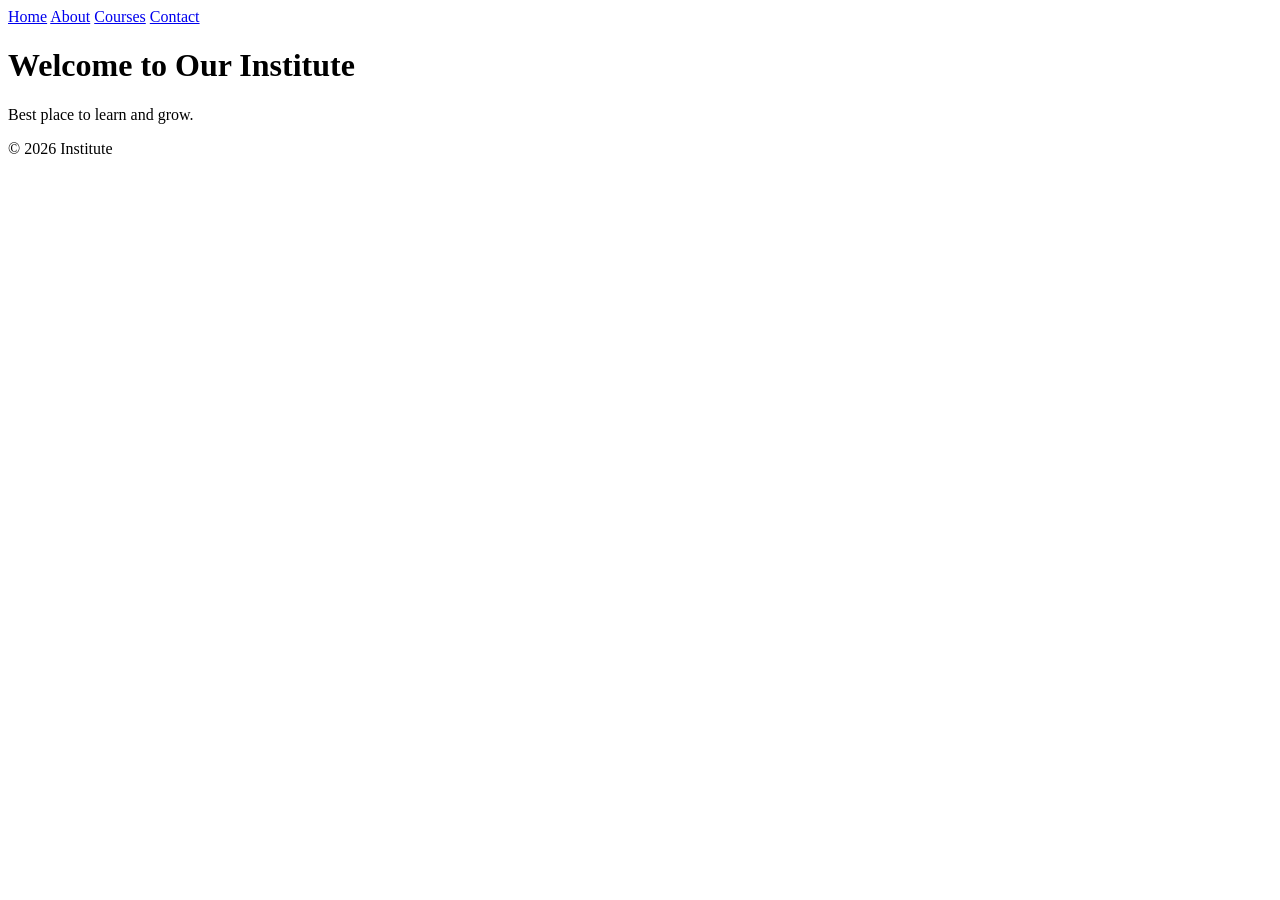
==== index.html @ 06dd2f5c "Create index.html" ====
<!DOCTYPE html>
<html>
<head>
  <title>Home</title>
  <link rel="stylesheet" href="style.css">
</head>
<body>

<nav>
  <a href="index.html">Home</a>
  <a href="about.html">About</a>
  <a href="courses.html">Courses</a>
  <a href="contact.html">Contact</a>
</nav>

<div class="container">
  <h1>Welcome to Our Institute</h1>
  <p>Best place to learn and grow.</p>
</div>

<footer>
  <p>© 2026 Institute</p>
</footer>

</body>
</html>
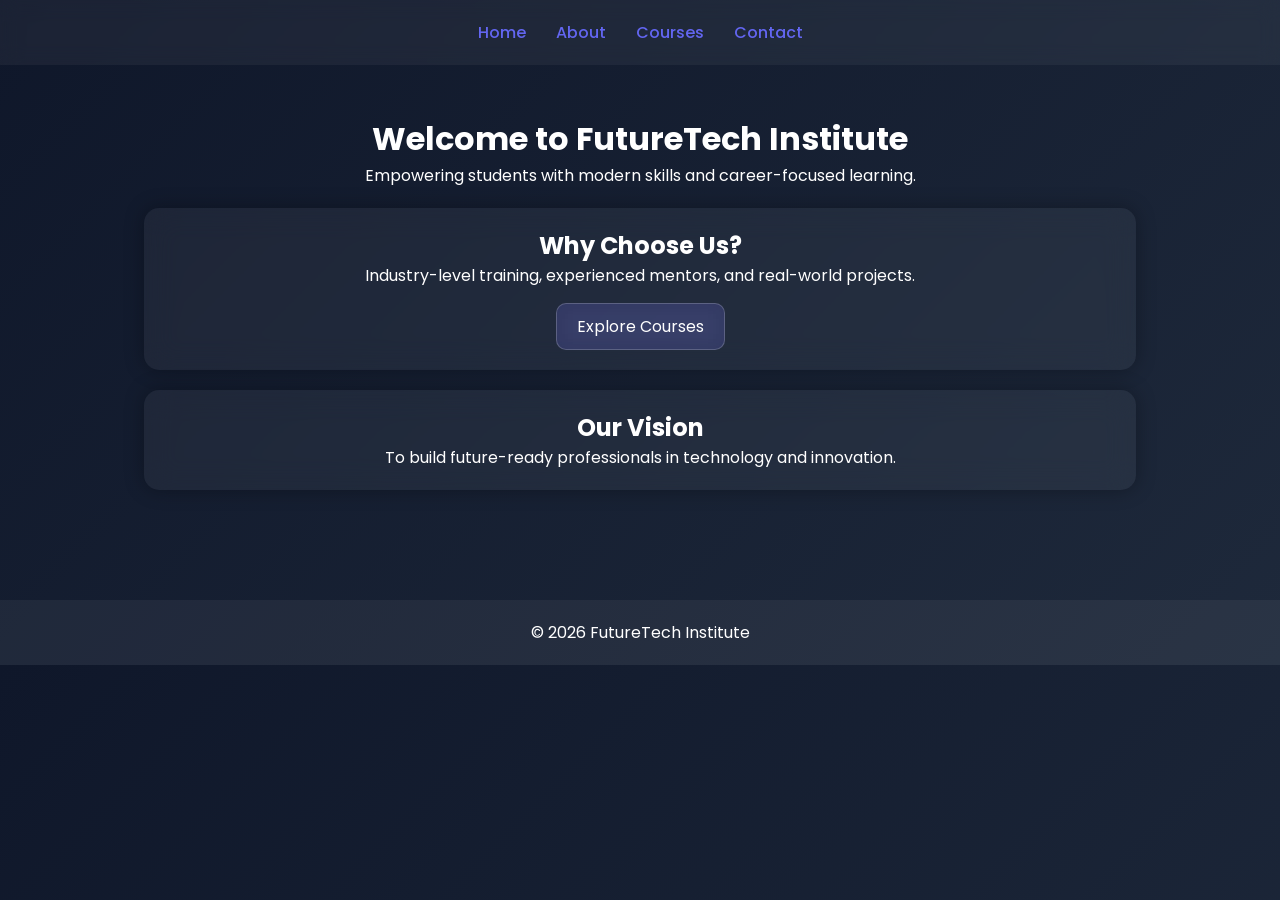
==== commit eea12755: "Update index.html" ====
--- a/index.html
+++ b/index.html
@@ -14,12 +14,23 @@
 </nav>
 
 <div class="container">
-  <h1>Welcome to Our Institute</h1>
-  <p>Best place to learn and grow.</p>
+  <h1>Welcome to FutureTech Institute</h1>
+  <p>Empowering students with modern skills and career-focused learning.</p>
+
+  <div class="card">
+    <h2>Why Choose Us?</h2>
+    <p>Industry-level training, experienced mentors, and real-world projects.</p>
+    <a href="courses.html" class="btn">Explore Courses</a>
+  </div>
+
+  <div class="card">
+    <h2>Our Vision</h2>
+    <p>To build future-ready professionals in technology and innovation.</p>
+  </div>
 </div>
 
 <footer>
-  <p>© 2026 Institute</p>
+  <p>© 2026 FutureTech Institute</p>
 </footer>
 
 </body>
--- a/style.css
+++ b/style.css
@@ -0,0 +1,76 @@
+@import url('https://fonts.googleapis.com/css2?family=Poppins:wght@300;500;700&display=swap');
+
+* {
+  margin: 0;
+  padding: 0;
+  box-sizing: border-box;
+  font-family: 'Poppins', sans-serif;
+}
+
+body {
+  background: linear-gradient(135deg, #0f172a, #1e293b);
+  color: white;
+}
+
+/* NAVBAR */
+nav {
+  display: flex;
+  justify-content: center;
+  gap: 30px;
+  padding: 20px;
+  backdrop-filter: blur(10px);
+  background: rgba(255,255,255,0.05);
+}
+
+nav a {
+  color: #6366f1;
+  text-decoration: none;
+  font-weight: 500;
+}
+
+nav a:hover {
+  color: #22c55e;
+}
+
+/* CONTAINER */
+.container {
+  padding: 50px 20px;
+  text-align: center;
+}
+
+/* GLASS CARD */
+.card {
+  background: rgba(255,255,255,0.05);
+  padding: 20px;
+  margin: 20px auto;
+  width: 80%;
+  border-radius: 15px;
+  backdrop-filter: blur(15px);
+  box-shadow: 0 0 20px rgba(0,0,0,0.3);
+}
+
+/* BUTTON GLASS EFFECT */
+.btn {
+  display: inline-block;
+  padding: 10px 20px;
+  margin-top: 15px;
+  border-radius: 10px;
+  background: rgba(99,102,241,0.2);
+  color: white;
+  text-decoration: none;
+  backdrop-filter: blur(10px);
+  border: 1px solid rgba(255,255,255,0.2);
+  transition: 0.3s;
+}
+
+.btn:hover {
+  background: #6366f1;
+}
+
+/* FOOTER */
+footer {
+  text-align: center;
+  padding: 20px;
+  margin-top: 40px;
+  background: rgba(255,255,255,0.05);
+}
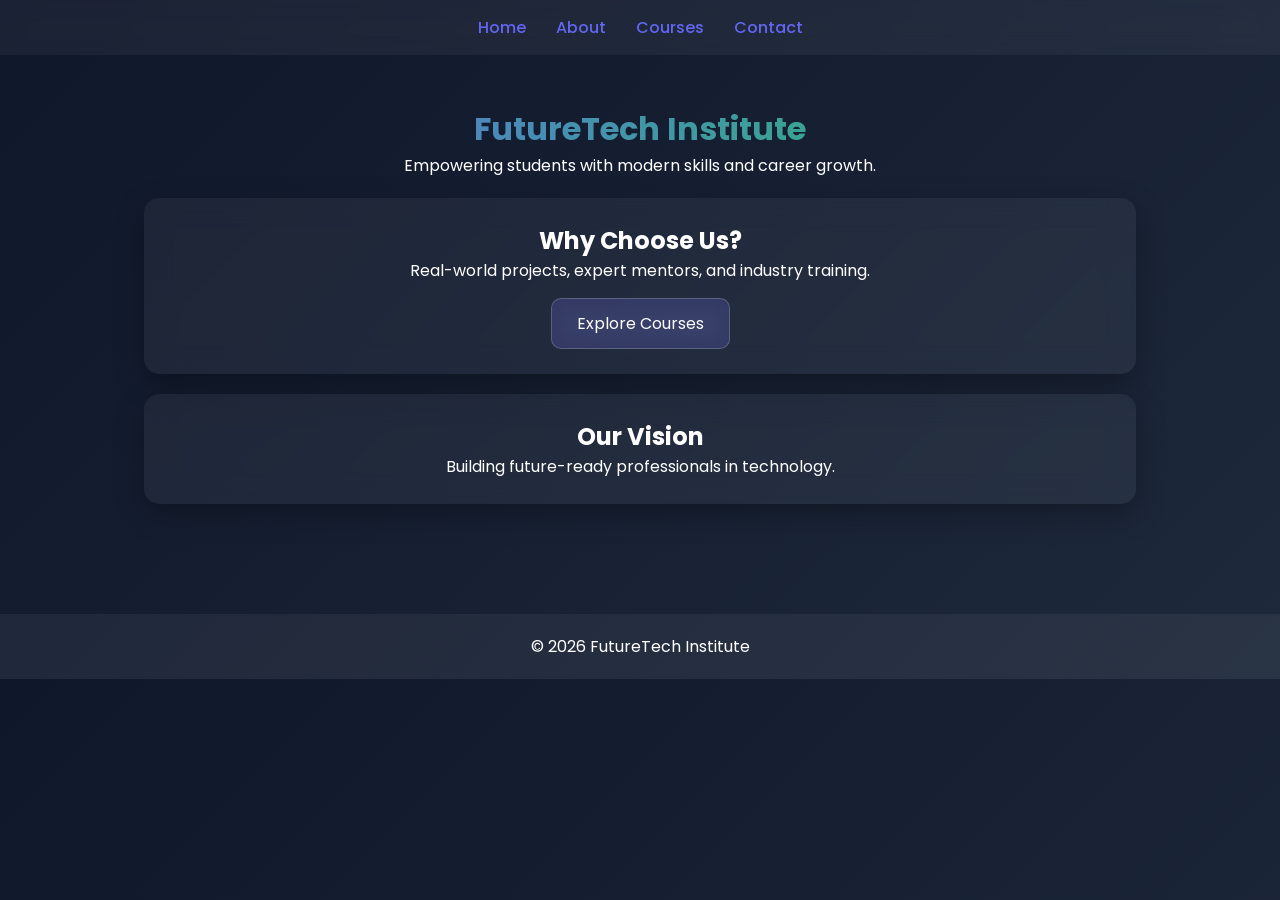
==== commit 13ef5852: "Update index.html" ====
--- a/index.html
+++ b/index.html
@@ -14,18 +14,20 @@
 </nav>
 
 <div class="container">
-  <h1>Welcome to FutureTech Institute</h1>
-  <p>Empowering students with modern skills and career-focused learning.</p>
+  <h1 style="background: linear-gradient(to right,#6366f1,#22c55e); -webkit-background-clip:text; color:transparent;">
+    FutureTech Institute
+  </h1>
+  <p>Empowering students with modern skills and career growth.</p>
 
   <div class="card">
     <h2>Why Choose Us?</h2>
-    <p>Industry-level training, experienced mentors, and real-world projects.</p>
+    <p>Real-world projects, expert mentors, and industry training.</p>
     <a href="courses.html" class="btn">Explore Courses</a>
   </div>
 
   <div class="card">
     <h2>Our Vision</h2>
-    <p>To build future-ready professionals in technology and innovation.</p>
+    <p>Building future-ready professionals in technology.</p>
   </div>
 </div>
 
--- a/style.css
+++ b/style.css
@@ -1,4 +1,4 @@
-@import url('https://fonts.googleapis.com/css2?family=Poppins:wght@300;500;700&display=swap');
+@import url('https://fonts.googleapis.com/css2?family=Poppins:wght@300;400;600&display=swap');
 
 * {
   margin: 0;
@@ -17,7 +17,8 @@
   display: flex;
   justify-content: center;
   gap: 30px;
-  padding: 20px;
+  padding: 15px;
+  flex-wrap: wrap;
   backdrop-filter: blur(10px);
   background: rgba(255,255,255,0.05);
 }
@@ -26,10 +27,23 @@
   color: #6366f1;
   text-decoration: none;
   font-weight: 500;
+  position: relative;
 }
 
-nav a:hover {
-  color: #22c55e;
+/* NAV ANIMATION */
+nav a::after {
+  content: "";
+  position: absolute;
+  width: 0%;
+  height: 2px;
+  background: #22c55e;
+  left: 0;
+  bottom: -5px;
+  transition: 0.3s;
+}
+
+nav a:hover::after {
+  width: 100%;
 }
 
 /* CONTAINER */
@@ -38,21 +52,27 @@
   text-align: center;
 }
 
-/* GLASS CARD */
+/* CARD */
 .card {
   background: rgba(255,255,255,0.05);
-  padding: 20px;
+  padding: 25px;
   margin: 20px auto;
   width: 80%;
   border-radius: 15px;
   backdrop-filter: blur(15px);
-  box-shadow: 0 0 20px rgba(0,0,0,0.3);
+  box-shadow: 0 10px 30px rgba(0,0,0,0.3);
+  transition: 0.4s;
+  animation: fadeIn 1s ease;
 }
 
-/* BUTTON GLASS EFFECT */
+.card:hover {
+  transform: translateY(-10px) scale(1.02);
+}
+
+/* BUTTON */
 .btn {
   display: inline-block;
-  padding: 10px 20px;
+  padding: 12px 25px;
   margin-top: 15px;
   border-radius: 10px;
   background: rgba(99,102,241,0.2);
@@ -64,7 +84,17 @@
 }
 
 .btn:hover {
-  background: #6366f1;
+  background: linear-gradient(45deg, #6366f1, #22c55e);
+  transform: scale(1.05);
+}
+
+/* INPUT */
+input, textarea {
+  width: 80%;
+  padding: 10px;
+  border-radius: 8px;
+  border: none;
+  margin-top: 10px;
 }
 
 /* FOOTER */
@@ -74,3 +104,25 @@
   margin-top: 40px;
   background: rgba(255,255,255,0.05);
 }
+
+/* ANIMATION */
+@keyframes fadeIn {
+  from {opacity: 0; transform: translateY(20px);}
+  to {opacity: 1; transform: translateY(0);}
+}
+
+/* RESPONSIVE */
+@media (max-width: 768px) {
+  nav {
+    flex-direction: column;
+    gap: 10px;
+  }
+
+  .card {
+    width: 95%;
+  }
+
+  input, textarea {
+    width: 95%;
+  }
+}
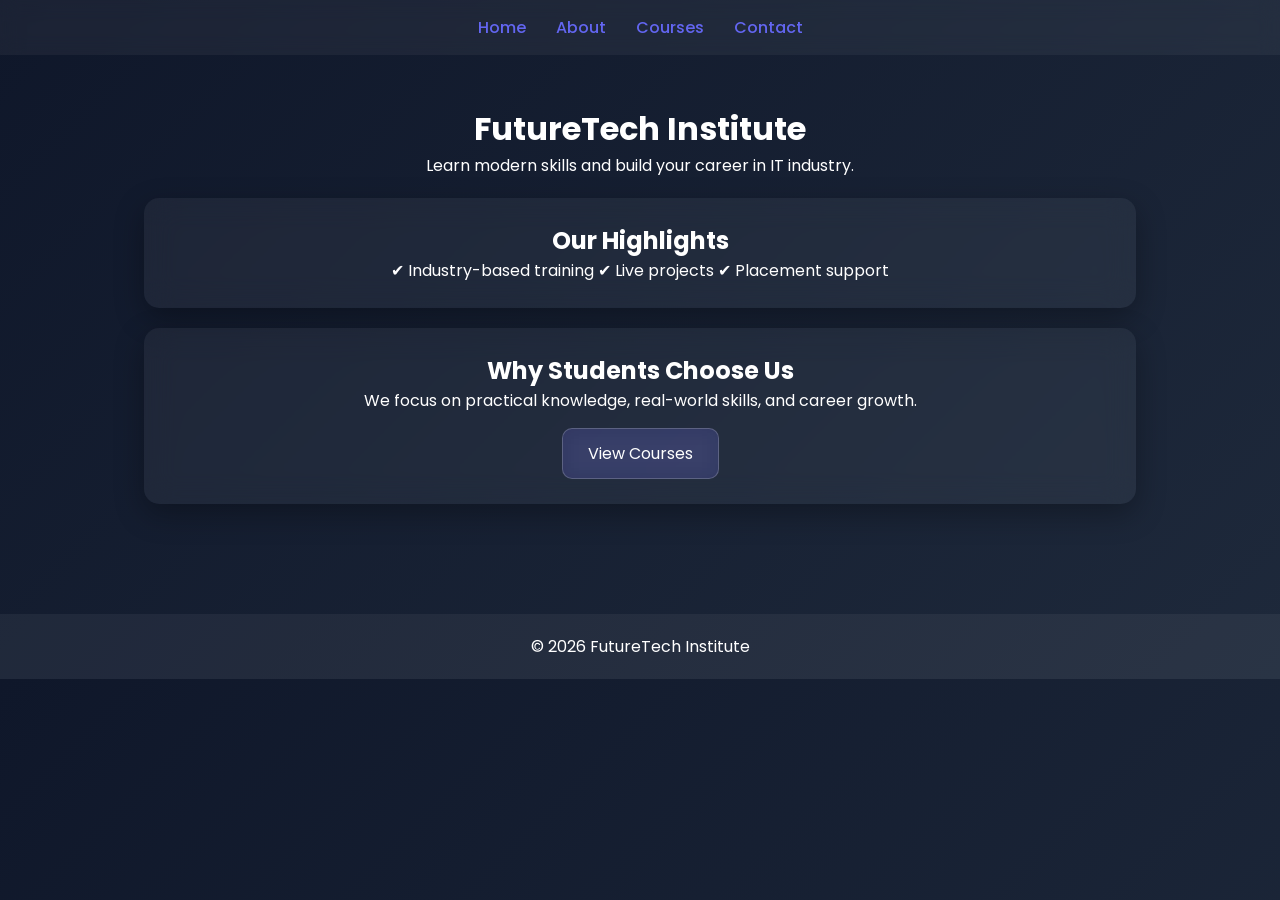
==== commit 21d86713: "Update index.html" ====
--- a/index.html
+++ b/index.html
@@ -1,7 +1,7 @@
 <!DOCTYPE html>
 <html>
 <head>
-  <title>Home</title>
+  <title>FutureTech Institute</title>
   <link rel="stylesheet" href="style.css">
 </head>
 <body>
@@ -14,21 +14,23 @@
 </nav>
 
 <div class="container">
-  <h1 style="background: linear-gradient(to right,#6366f1,#22c55e); -webkit-background-clip:text; color:transparent;">
-    FutureTech Institute
-  </h1>
-  <p>Empowering students with modern skills and career growth.</p>
+
+  <h1>FutureTech Institute</h1>
+  <p>Learn modern skills and build your career in IT industry.</p>
 
   <div class="card">
-    <h2>Why Choose Us?</h2>
-    <p>Real-world projects, expert mentors, and industry training.</p>
-    <a href="courses.html" class="btn">Explore Courses</a>
+    <h2>Our Highlights</h2>
+    <p>✔ Industry-based training  
+       ✔ Live projects  
+       ✔ Placement support</p>
   </div>
 
   <div class="card">
-    <h2>Our Vision</h2>
-    <p>Building future-ready professionals in technology.</p>
+    <h2>Why Students Choose Us</h2>
+    <p>We focus on practical knowledge, real-world skills, and career growth.</p>
+    <a href="courses.html" class="btn">View Courses</a>
   </div>
+
 </div>
 
 <footer>
@@ -36,4 +38,4 @@
 </footer>
 
 </body>
-</html>
+</html>
